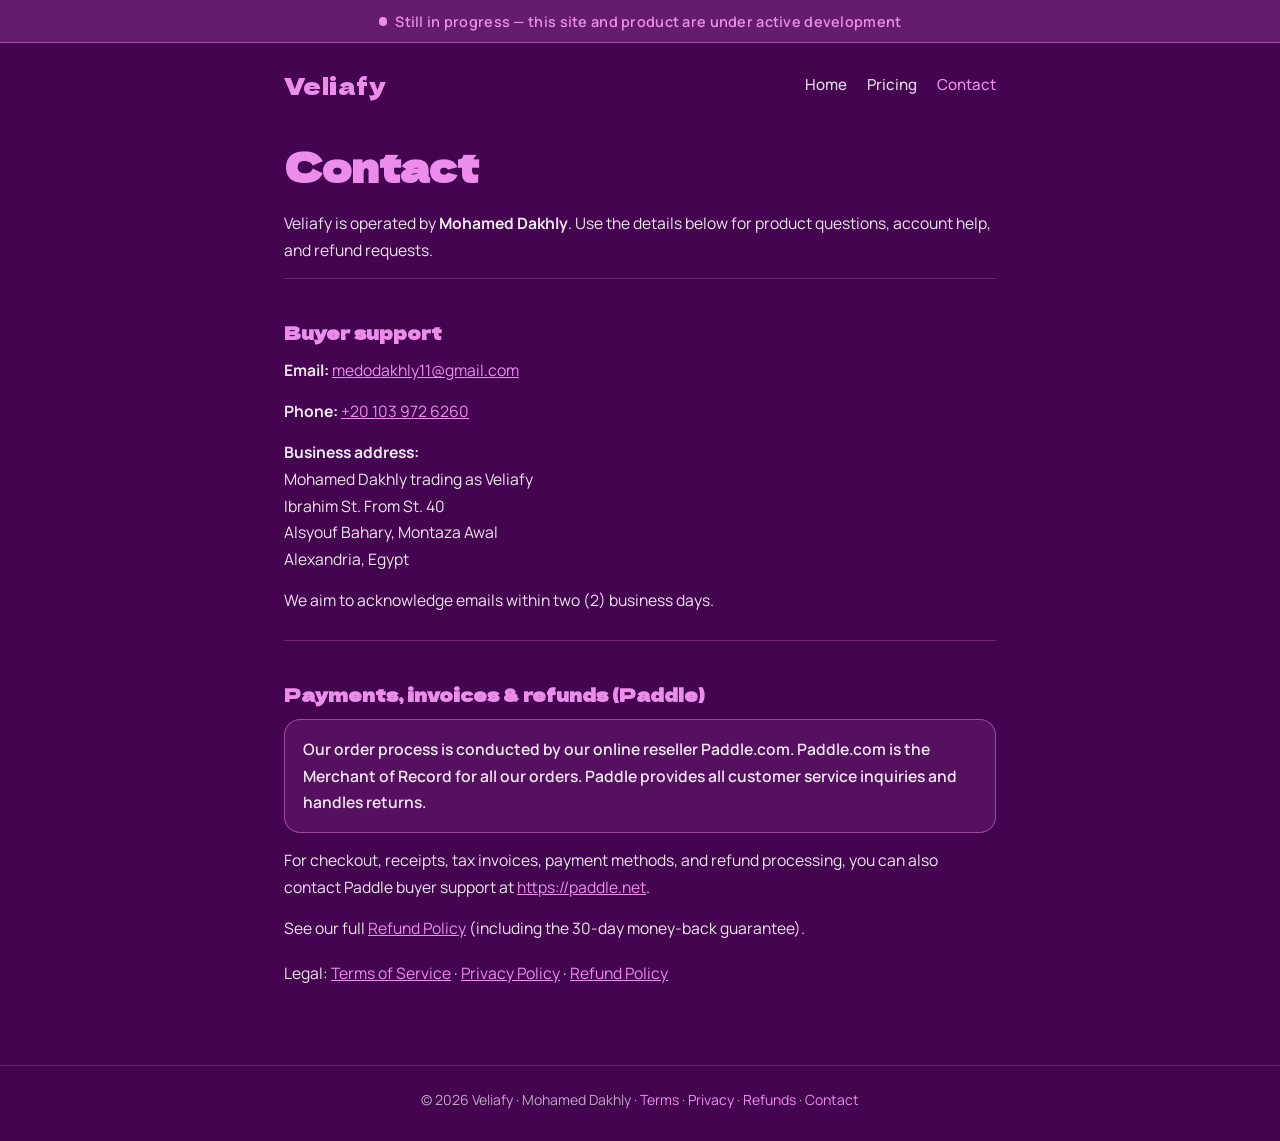
==== contact.html @ 49e81e44 "Add Terms, Privacy, Refund, and Contact pages for Paddle verification. Co-authored-by: Cursor <curso" ====
<!DOCTYPE html>
<html lang="en">
  <head>
    <meta charset="UTF-8" />
    <meta name="viewport" content="width=device-width, initial-scale=1.0" />
    <title>Contact — Veliafy</title>
    <meta
      name="description"
      content="Contact Veliafy support: email, phone, and business address. Payments and refunds handled by Paddle.com."
    />
    <link rel="preconnect" href="https://fonts.googleapis.com" />
    <link rel="preconnect" href="https://fonts.gstatic.com" crossorigin />
    <link
      href="https://fonts.googleapis.com/css2?family=Dela+Gothic+One&family=Manrope:wght@400;500;600;700&display=swap"
      rel="stylesheet"
    />
    <link rel="stylesheet" href="legal.css" />
  </head>
  <body>
    <div class="progress-banner" role="status">
      <span>
        <span class="progress-dot" aria-hidden="true"></span>
        Still in progress — this site and product are under active development
      </span>
    </div>

    <header>
      <a class="brand" href="index.html">Veliafy</a>
      <nav>
        <a href="index.html">Home</a>
        <a href="pricing.html">Pricing</a>
        <a href="contact.html" aria-current="page">Contact</a>
      </nav>
    </header>

    <main class="legal">
      <h1>Contact</h1>
      <p>
        Veliafy is operated by <strong>Mohamed Dakhly</strong>. Use the details
        below for product questions, account help, and refund requests.
      </p>

      <div class="contact-block">
        <h2>Buyer support</h2>
        <p>
          <strong>Email:</strong>
          <a href="mailto:medodakhly11@gmail.com">medodakhly11@gmail.com</a>
        </p>
        <p>
          <strong>Phone:</strong>
          <a href="tel:+201039726260">+20 103 972 6260</a>
        </p>
        <p>
          <strong>Business address:</strong><br />
          Mohamed Dakhly trading as Veliafy<br />
          Ibrahim St. From St. 40<br />
          Alsyouf Bahary, Montaza Awal<br />
          Alexandria, Egypt
        </p>
        <p>
          We aim to acknowledge emails within two (2) business days.
        </p>
      </div>

      <div class="contact-block">
        <h2>Payments, invoices &amp; refunds (Paddle)</h2>
        <p class="highlight">
          Our order process is conducted by our online reseller Paddle.com.
          Paddle.com is the Merchant of Record for all our orders. Paddle
          provides all customer service inquiries and handles returns.
        </p>
        <p>
          For checkout, receipts, tax invoices, payment methods, and refund
          processing, you can also contact Paddle buyer support at
          <a href="https://paddle.net" rel="noopener noreferrer" target="_blank"
            >https://paddle.net</a
          >.
        </p>
        <p>
          See our full
          <a href="refund.html">Refund Policy</a> (including the 30-day
          money-back guarantee).
        </p>
      </div>

      <p>
        Legal:
        <a href="terms.html">Terms of Service</a> ·
        <a href="privacy.html">Privacy Policy</a> ·
        <a href="refund.html">Refund Policy</a>
      </p>
    </main>

    <footer>
      &copy; 2026 Veliafy · Mohamed Dakhly ·
      <a href="terms.html">Terms</a> ·
      <a href="privacy.html">Privacy</a> ·
      <a href="refund.html">Refunds</a> ·
      <a href="contact.html">Contact</a>
    </footer>
  </body>
</html>
---- legal.css ----
:root {
  --bg: #450450;
  --accent: #ec8dec;
  --white: #ffffff;
}

* {
  box-sizing: border-box;
  margin: 0;
  padding: 0;
}

body {
  min-height: 100vh;
  background: var(--bg);
  color: var(--white);
  font-family: Manrope, sans-serif;
}

.progress-banner {
  background: rgba(236, 141, 236, 0.18);
  border-bottom: 1px solid rgba(236, 141, 236, 0.45);
  color: var(--accent);
  text-align: center;
  padding: 0.7rem 1.25rem;
  font-size: 0.9rem;
  font-weight: 600;
  letter-spacing: 0.02em;
}

.progress-banner span {
  display: inline-flex;
  align-items: center;
  gap: 0.5rem;
}

.progress-dot {
  width: 0.55rem;
  height: 0.55rem;
  border-radius: 50%;
  background: var(--accent);
  animation: pulse 1.6s ease-in-out infinite;
}

@keyframes pulse {
  0%,
  100% {
    opacity: 1;
  }
  50% {
    opacity: 0.35;
  }
}

header {
  display: flex;
  align-items: center;
  justify-content: space-between;
  gap: 1rem;
  padding: 1.5rem 1.75rem;
  max-width: 48rem;
  margin: 0 auto;
}

.brand {
  font-family: "Dela Gothic One", sans-serif;
  font-size: 1.5rem;
  color: var(--accent);
  letter-spacing: 0.02em;
  text-decoration: none;
}

nav {
  display: flex;
  flex-wrap: wrap;
  justify-content: flex-end;
  gap: 1rem 1.25rem;
  font-size: 0.95rem;
  font-weight: 500;
}

nav a {
  color: rgba(255, 255, 255, 0.85);
  text-decoration: none;
}

nav a:hover,
nav a[aria-current="page"] {
  color: var(--accent);
}

main.legal {
  max-width: 48rem;
  margin: 0 auto;
  padding: 1rem 1.75rem 4rem;
}

.meta {
  font-size: 0.85rem;
  color: rgba(255, 255, 255, 0.65);
  margin-bottom: 0.75rem;
}

h1 {
  font-family: "Dela Gothic One", sans-serif;
  font-size: clamp(1.85rem, 4vw, 2.5rem);
  color: var(--accent);
  line-height: 1.2;
  margin-bottom: 1.25rem;
}

h2 {
  font-family: "Dela Gothic One", sans-serif;
  font-size: 1.15rem;
  color: var(--accent);
  margin: 2rem 0 0.75rem;
}

h3 {
  font-size: 1rem;
  font-weight: 700;
  color: var(--white);
  margin: 1.15rem 0 0.5rem;
}

p,
li {
  font-size: 0.98rem;
  line-height: 1.7;
  color: rgba(255, 255, 255, 0.9);
}

p {
  margin-bottom: 0.9rem;
}

ul {
  margin: 0 0 1rem 1.2rem;
}

li {
  margin-bottom: 0.4rem;
}

a {
  color: var(--accent);
}

.highlight {
  border: 1px solid rgba(236, 141, 236, 0.45);
  border-radius: 1rem;
  padding: 1rem 1.15rem;
  background: rgba(236, 141, 236, 0.1);
  font-weight: 600;
}

.contact-block {
  border-top: 1px solid rgba(236, 141, 236, 0.25);
  padding: 0.5rem 0 0.25rem;
  margin-top: 0.5rem;
}

footer {
  padding: 1.5rem 1.75rem 2rem;
  text-align: center;
  font-size: 0.875rem;
  color: rgba(255, 255, 255, 0.65);
  border-top: 1px solid rgba(236, 141, 236, 0.2);
}

footer a {
  color: var(--accent);
  text-decoration: none;
}
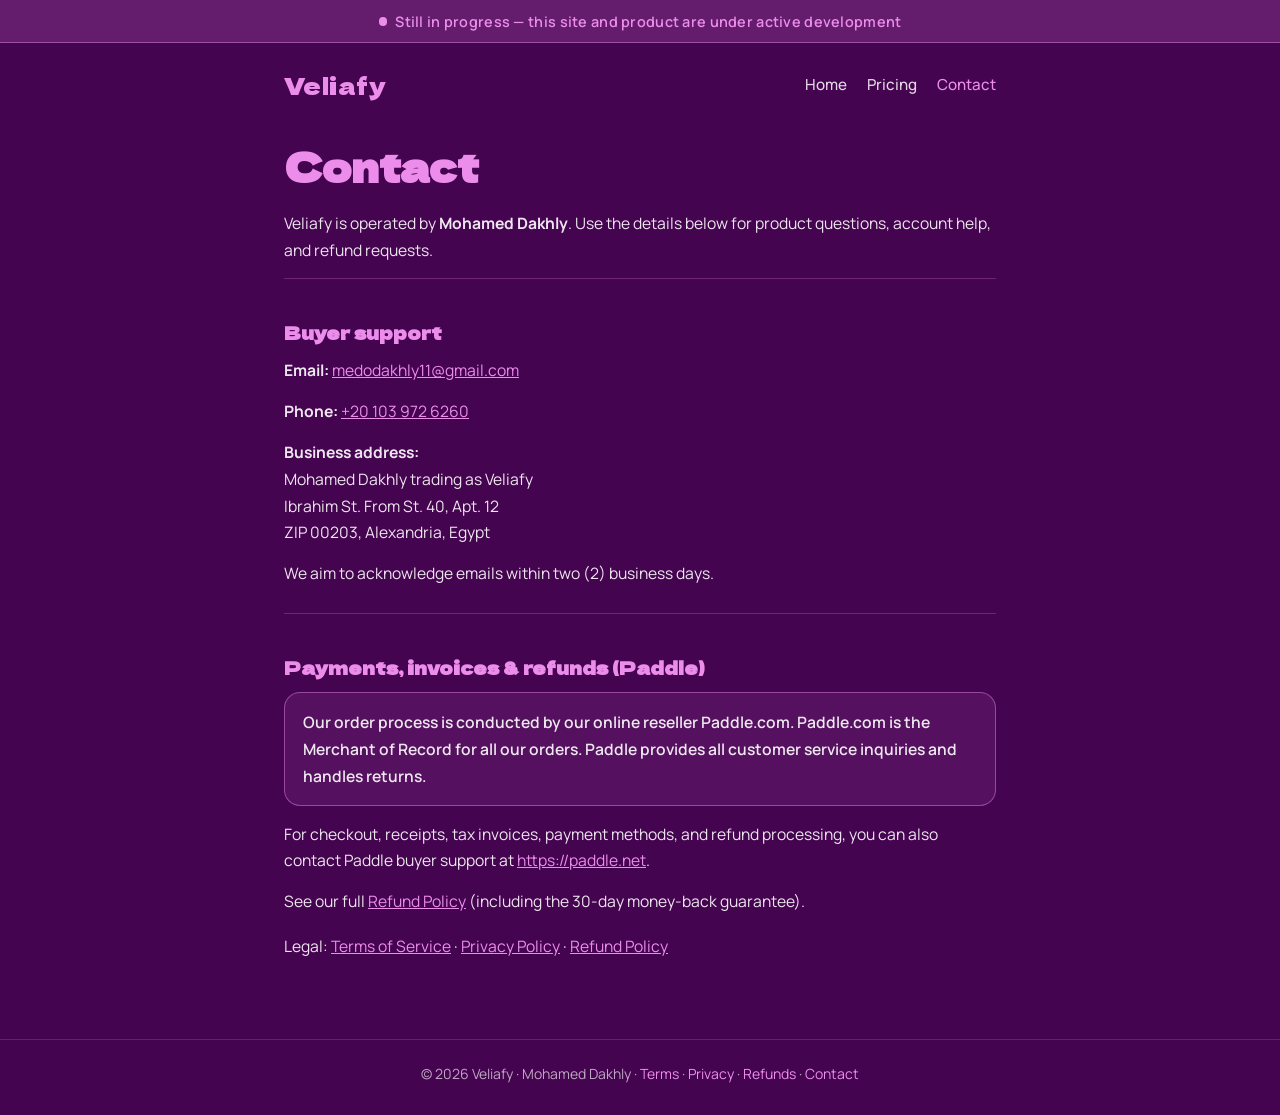
==== commit 0a25ab43: "Update business address to Apt. 12, ZIP 00203, Alexandria. Co-authored-by: Cursor <cursoragent@curso" ====
--- a/contact.html
+++ b/contact.html
@@ -53,9 +53,8 @@
         <p>
           <strong>Business address:</strong><br />
           Mohamed Dakhly trading as Veliafy<br />
-          Ibrahim St. From St. 40<br />
-          Alsyouf Bahary, Montaza Awal<br />
-          Alexandria, Egypt
+          Ibrahim St. From St. 40, Apt. 12<br />
+          ZIP 00203, Alexandria, Egypt
         </p>
         <p>
           We aim to acknowledge emails within two (2) business days.
